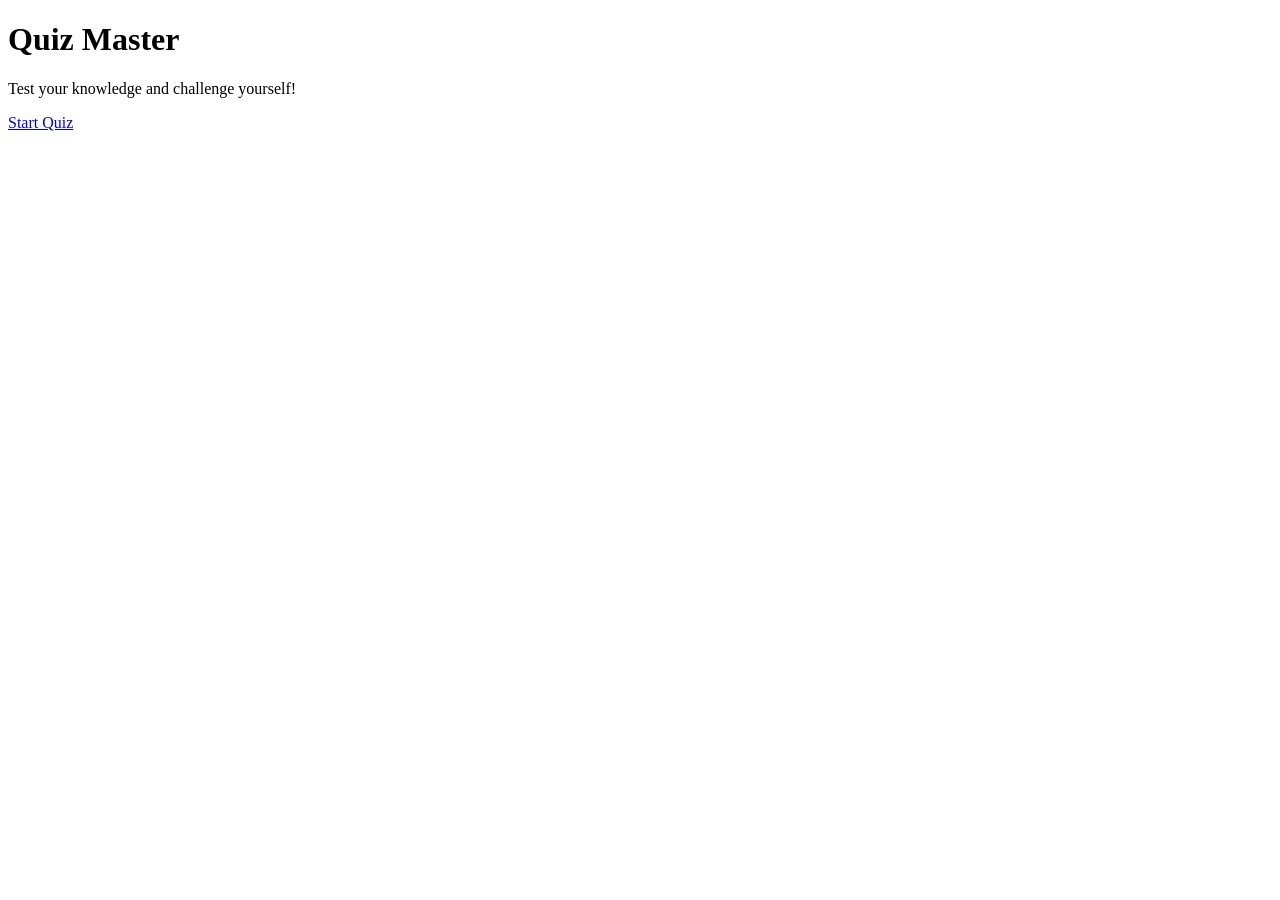
==== index.html @ e35c1987 "Create index.html" ====
<!DOCTYPE html>
<html lang="en">
<head>
<meta charset="UTF-8">
<meta name="viewport" content="width=device-width, initial-scale=1.0">
<title>Quiz Master</title>

<link rel="stylesheet" href="style.css">

<link href="https://fonts.googleapis.com/css2?family=Poppins:wght@300;500;700&display=swap" rel="stylesheet">

</head>

<body>

<div class="container">

<h1>Quiz Master</h1>

<p class="tagline">
Test your knowledge and challenge yourself!
</p>

<a href="quiz.html" class="start-btn">
Start Quiz
</a>

</div>

<script src="script.js"></script>

</body>
</html>
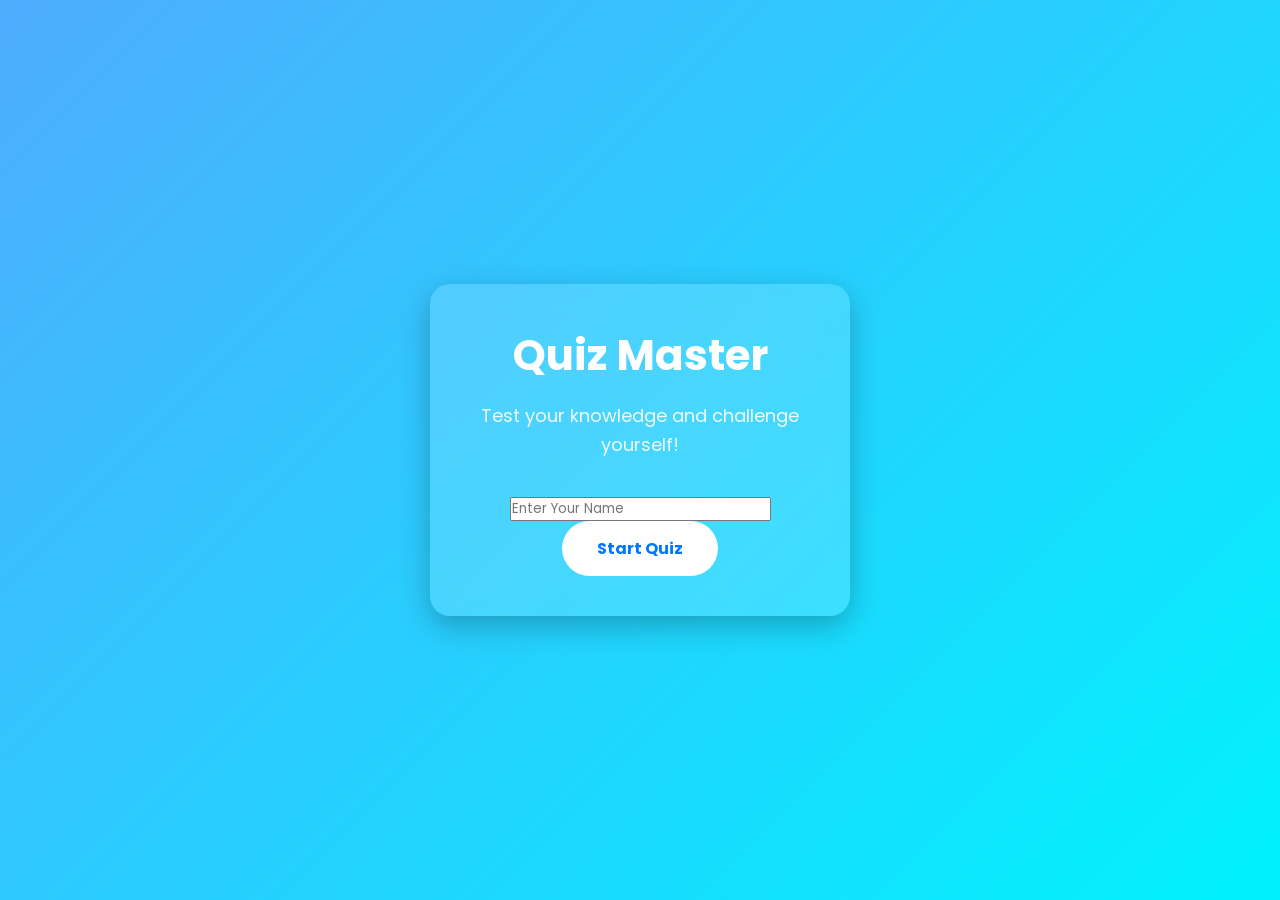
==== commit 240a1a65: "Update index.html" ====
--- a/index.html
+++ b/index.html
@@ -20,7 +20,11 @@
 <p class="tagline">
 Test your knowledge and challenge yourself!
 </p>
-
+<input
+    type="text"
+    id="username"
+    placeholder="Enter Your Name"
+    maxlength="20">
 <a href="quiz.html" class="start-btn">
 Start Quiz
 </a>
--- a/style.css
+++ b/style.css
@@ -0,0 +1,208 @@
+*{
+    margin:0;
+    padding:0;
+    box-sizing:border-box;
+    font-family:'Poppins',sans-serif;
+}
+
+body{
+    min-height:100vh;
+    display:flex;
+    justify-content:center;
+    align-items:center;
+    background:linear-gradient(135deg,#4facfe,#00f2fe);
+}
+
+.container{
+    width:90%;
+    max-width:420px;
+    background:rgba(255,255,255,.15);
+    backdrop-filter:blur(12px);
+    -webkit-backdrop-filter:blur(12px);
+    border-radius:20px;
+    padding:40px 25px;
+    text-align:center;
+    color:#fff;
+    box-shadow:0 10px 30px rgba(0,0,0,.25);
+}
+
+h1{
+    font-size:42px;
+    margin-bottom:15px;
+}
+
+.tagline{
+    font-size:18px;
+    margin-bottom:35px;
+    opacity:.9;
+    line-height:1.6;
+}
+
+.start-btn{
+    display:inline-block;
+    text-decoration:none;
+    background:#fff;
+    color:#0077ff;
+    padding:15px 35px;
+    border-radius:50px;
+    font-weight:bold;
+    transition:all .3s ease;
+}
+
+.start-btn:hover{
+    transform:scale(1.08);
+    background:#ffe66d;
+    color:#000;
+}
+
+@media (max-width:480px){
+
+    .container{
+        width:95%;
+        padding:30px 20px;
+    }
+
+    h1{
+        font-size:32px;
+    }
+
+    .tagline{
+        font-size:16px;
+    }
+
+    .start-btn{
+        display:block;
+        width:100%;
+        padding:14px;
+    }
+}
+/* ===== Quiz Page ===== */
+
+.quiz-container{
+    width:90%;
+    max-width:700px;
+    background:#fff;
+    padding:30px;
+    border-radius:20px;
+    box-shadow:0 10px 30px rgba(0,0,0,.2);
+}
+
+.quiz-container h2{
+    text-align:center;
+    color:#0077ff;
+    margin-bottom:20px;
+}
+
+#question-number{
+    color:#666;
+    margin-bottom:10px;
+    font-weight:600;
+}
+
+#question{
+    color:#222;
+    margin-bottom:20px;
+}
+
+.btn-grid{
+    display:grid;
+    gap:15px;
+}
+
+.answer-btn{
+    width:100%;
+    padding:15px;
+    border:none;
+    border-radius:10px;
+    background:#f1f1f1;
+    cursor:pointer;
+    font-size:16px;
+    text-align:left;
+    transition:.3s;
+}
+
+.answer-btn:hover{
+    background:#dfefff;
+}
+
+#next-btn{
+    display:none;
+    margin:25px auto 0;
+    padding:12px 35px;
+    border:none;
+    border-radius:8px;
+    background:#0077ff;
+    color:#fff;
+    font-size:16px;
+    cursor:pointer;
+}
+
+#next-btn:hover{
+    background:#005fd1;
+}
+.progress{
+    width:100%;
+    height:10px;
+    background:#ddd;
+    border-radius:10px;
+    overflow:hidden;
+    margin:15px 0;
+}
+
+#progress-bar{
+    width:0%;
+    height:100%;
+    background:#00c853;
+    transition:.3s;
+}
+
+#timer{
+    text-align:right;
+    font-weight:bold;
+    color:#ff3d00;
+    margin-bottom:15px;
+}
+#theme-toggle{
+    float:right;
+    margin-bottom:15px;
+    padding:8px 15px;
+    border:none;
+    border-radius:20px;
+    cursor:pointer;
+    background:#222;
+    color:#fff;
+}
+
+body.dark{
+    background:#121212;
+}
+
+body.dark .quiz-container,
+body.dark .container{
+    background:#1e1e1e;
+    color:#fff;
+}
+
+body.dark #question,
+body.dark h2,
+body.dark h1,
+body.dark .tagline{
+    color:#fff;
+}
+
+body.dark .answer-btn{
+    background:#333;
+    color:#fff;
+}
+
+body.dark .answer-btn:hover{
+    background:#555;
+}
+
+body.dark #next-btn{
+    background:#0d6efd;
+}
+
+body.dark #progress-bar{
+    background:#00e676;
+}
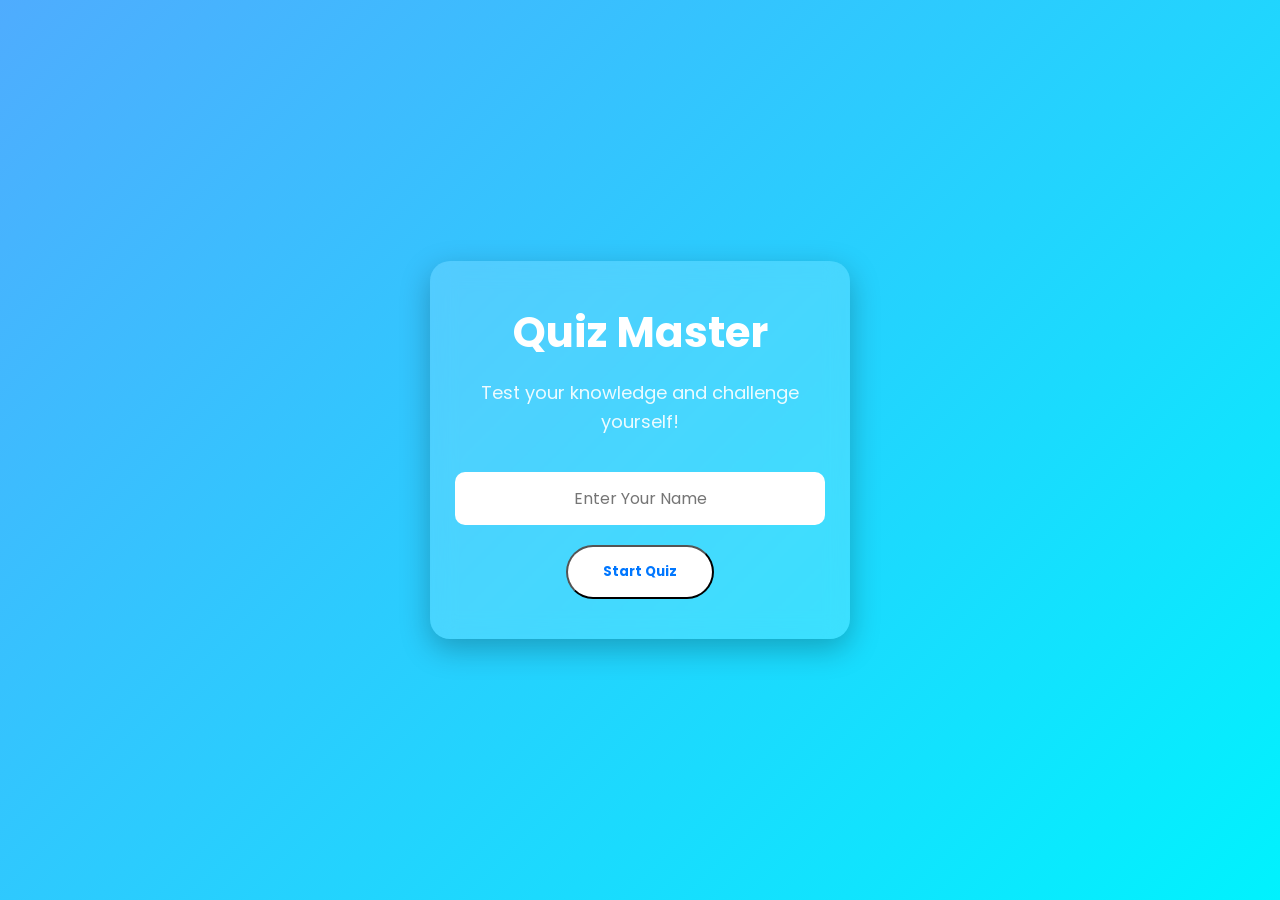
==== commit 9a15b258: "Update index.html" ====
--- a/index.html
+++ b/index.html
@@ -25,9 +25,9 @@
     id="username"
     placeholder="Enter Your Name"
     maxlength="20">
-<a href="quiz.html" class="start-btn">
-Start Quiz
-</a>
+<button class="start-btn" onclick="startQuiz()">
+    Start Quiz
+</button>
 
 </div>
 
--- a/style.css
+++ b/style.css
@@ -206,3 +206,13 @@
 body.dark #progress-bar{
     background:#00e676;
 }
+#username{
+    width:100%;
+    padding:14px;
+    margin-bottom:20px;
+    border:none;
+    border-radius:10px;
+    font-size:16px;
+    outline:none;
+    text-align:center;
+}
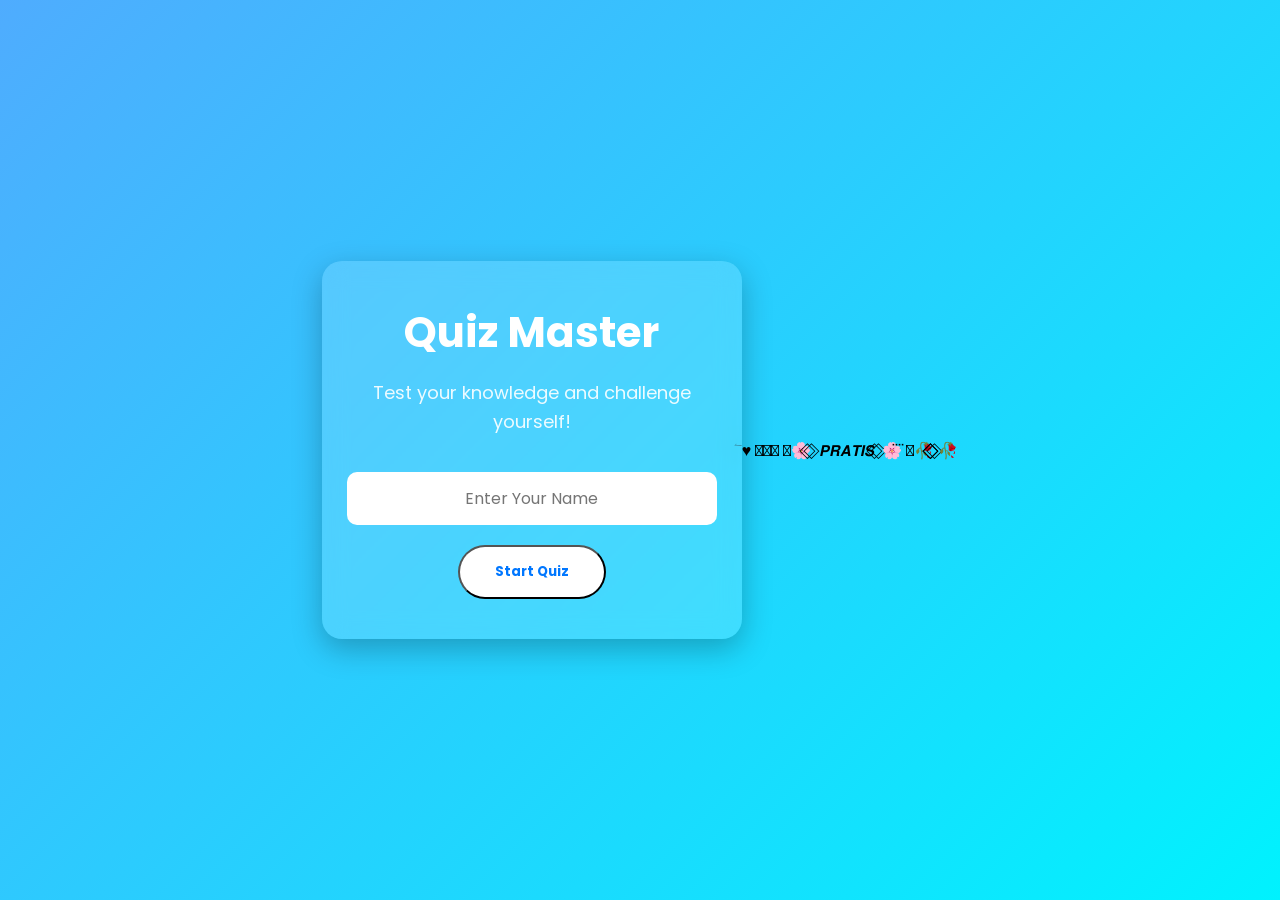
==== commit e09bd17b: "Update index.html" ====
--- a/index.html
+++ b/index.html
@@ -30,8 +30,9 @@
 </button>
 
 </div>
-
-<script src="script.js"></script>
-
+<script src="index.js"></script>
+<footer class="watermark">
+    ⃐♥︎ ⃝♡︎⃟ ⃟🌸⃟ ⃟ 𝙋𝙍𝘼𝙏𝙄𝙎 ⃟ ⃟🌸⃜ ⃝🥀⃟⃟⃟ ⃟🥀
+</footer>
 </body>
 </html>
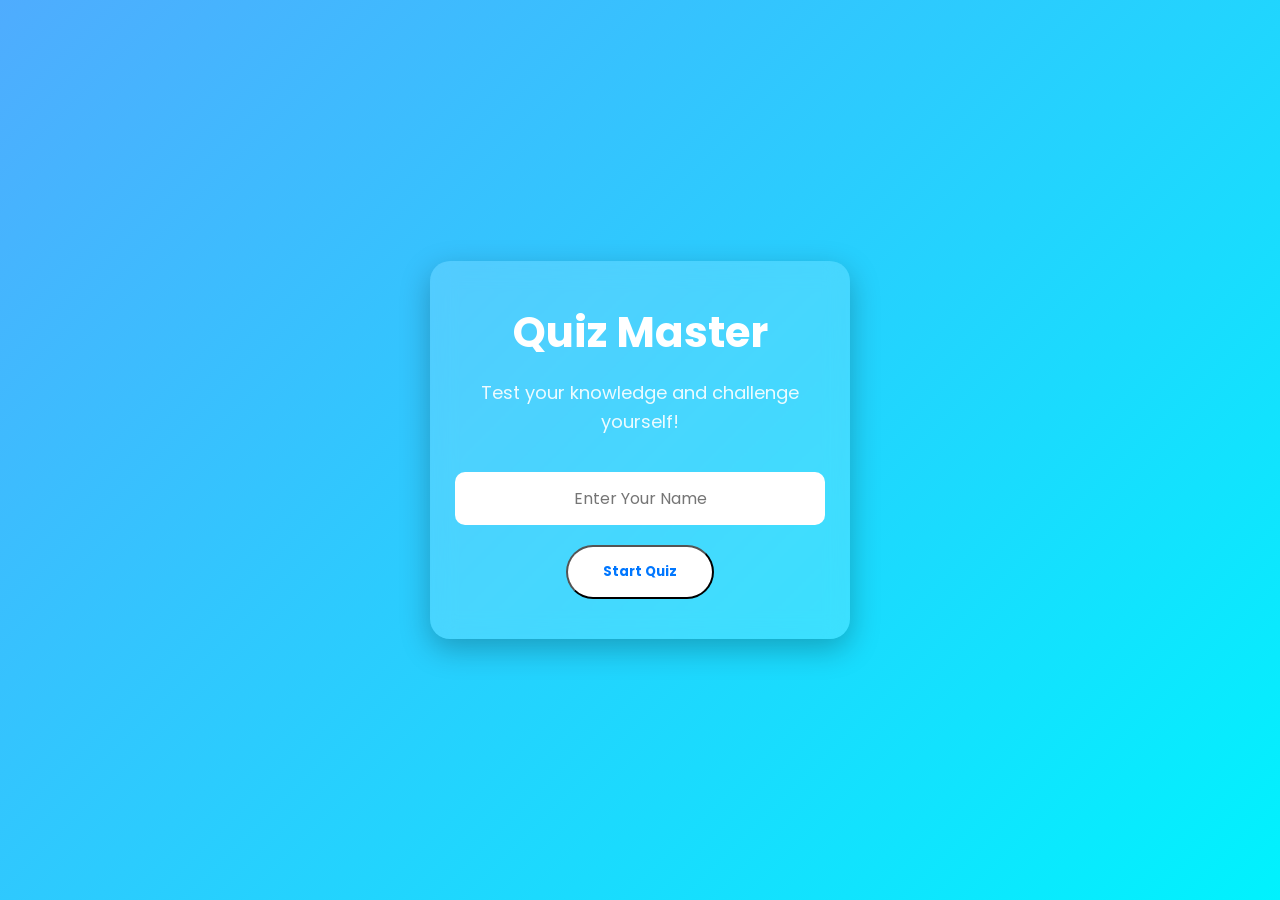
==== commit 997e31e4: "Update index.html" ====
--- a/index.html
+++ b/index.html
@@ -31,8 +31,6 @@
 
 </div>
 <script src="index.js"></script>
-<footer class="watermark">
-    ⃐♥︎ ⃝♡︎⃟ ⃟🌸⃟ ⃟ 𝙋𝙍𝘼𝙏𝙄𝙎 ⃟ ⃟🌸⃜ ⃝🥀⃟⃟⃟ ⃟🥀
-</footer>
+
 </body>
 </html>
--- a/style.css
+++ b/style.css
@@ -216,3 +216,4 @@
     outline:none;
     text-align:center;
 }
+
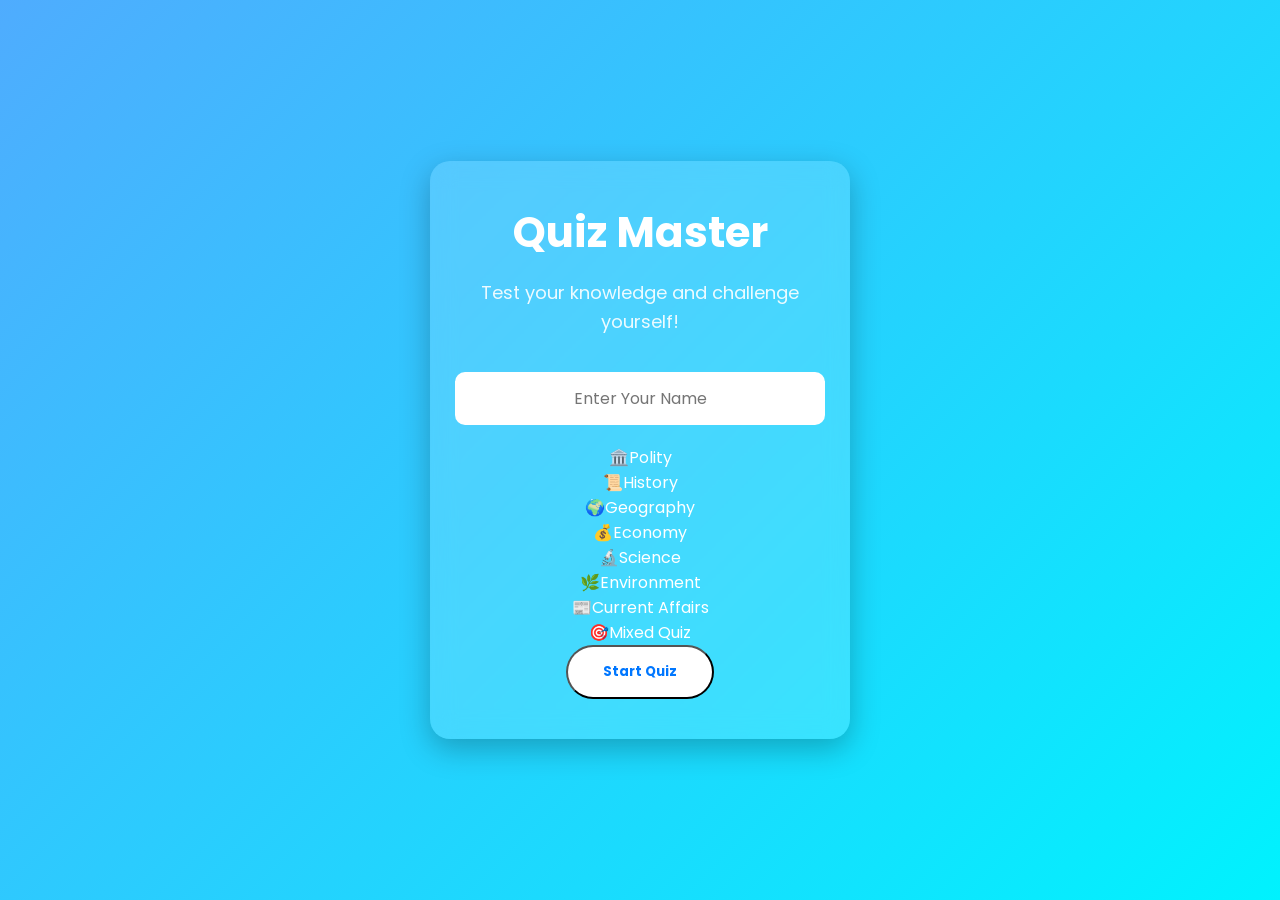
==== commit f3295520: "Update index.html" ====
--- a/index.html
+++ b/index.html
@@ -25,6 +25,25 @@
     id="username"
     placeholder="Enter Your Name"
     maxlength="20">
+    <div class="category-grid">
+
+    <div class="category-card" data-category="polity">🏛️<span>Polity</span></div>
+
+    <div class="category-card" data-category="history">📜<span>History</span></div>
+
+    <div class="category-card" data-category="geography">🌍<span>Geography</span></div>
+
+    <div class="category-card" data-category="economy">💰<span>Economy</span></div>
+
+    <div class="category-card" data-category="science">🔬<span>Science</span></div>
+
+    <div class="category-card" data-category="environment">🌿<span>Environment</span></div>
+
+    <div class="category-card" data-category="current">📰<span>Current Affairs</span></div>
+
+    <div class="category-card" data-category="mixed">🎯<span>Mixed Quiz</span></div>
+
+    </div>
 <button class="start-btn" onclick="startQuiz()">
     Start Quiz
 </button>
